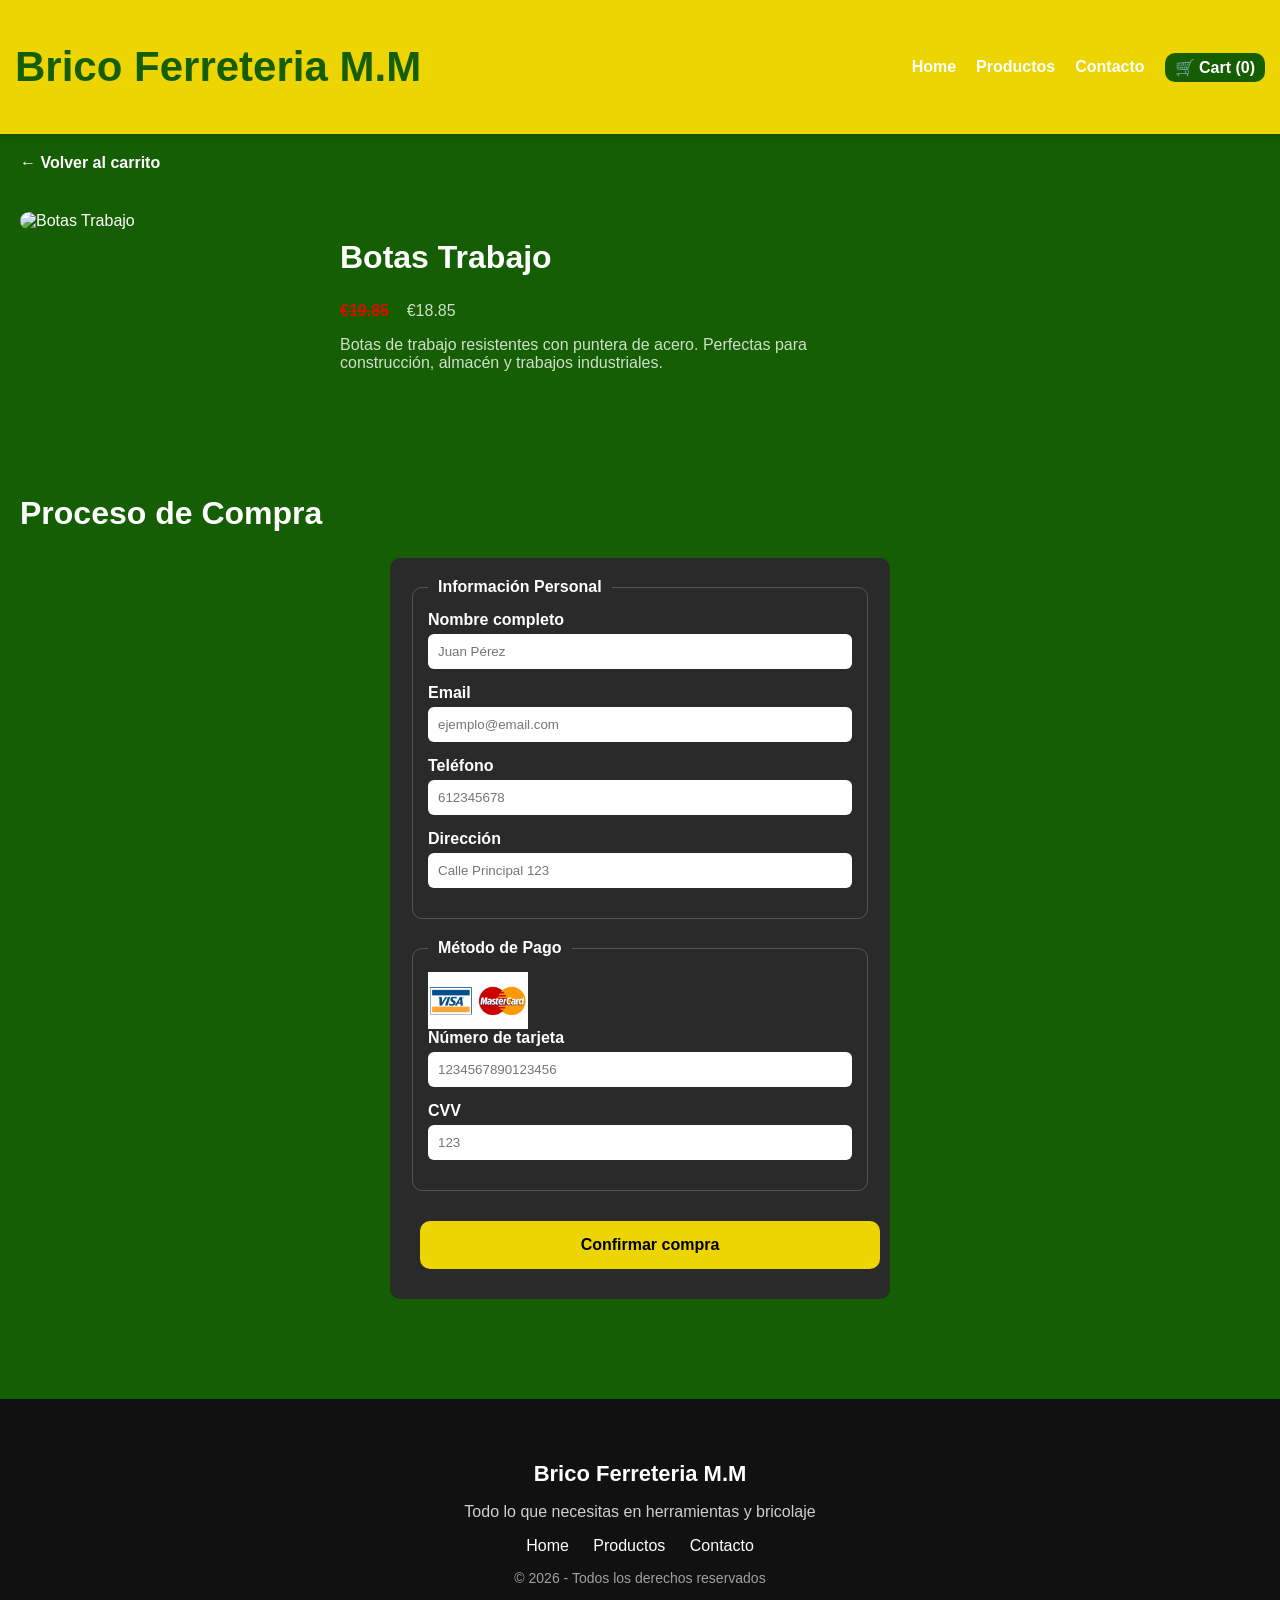
==== checkout.html @ 4f7c5dfa "Add files via upload" ====
<!DOCTYPE html>
<html lang="en">

<head>

  <meta charset="UTF-8">

  <meta name="viewport"
        content="width=device-width, initial-scale=1.0">

  <title>Checkout | Brico Ferreteria M.M</title>

  <link rel="stylesheet" href="style.css">

</head>

<body>

  <!-- HEADER -->
  <header>

    <h1>Brico Ferreteria M.M</h1>

    <nav>

      <a href="index.html">Home</a>

      <a href="index.html#productos">
        Productos
      </a>

      <a href="index.html#contacto">
        Contacto
      </a>

      <a href="cart.html" class="cart">
        🛒 Cart (<span id="cart-count">0</span>)
      </a>

    </nav>

  </header>

  <!-- BACK BUTTON -->
  <a href="cart.html" class="back-btn">
    ← Volver al carrito
  </a>

  <!-- PRODUCT -->
  <section class="product-page">

    <div class="product-image">

      <img src="image/calzado sigoridad.jpg"
           alt="Botas Trabajo">

    </div>

    <div class="product-info">

      <h2>Botas Trabajo</h2>

      <p class="price">
        <del>€19.85</del>
        &nbsp;&nbsp;
        €18.85
      </p>

      <p class="description">

        Botas de trabajo resistentes con
        puntera de acero. Perfectas para
        construcción, almacén y trabajos
        industriales.

      </p>

    </div>

  </section>

  <!-- CHECKOUT -->
  <section class="checkout-section">

    <h2>Proceso de Compra</h2>

    <form id="checkout-form">

      <!-- PERSONAL INFO -->
      <fieldset>

        <legend>
          Información Personal
        </legend>

        <div class="form-group">

          <label for="name">
            Nombre completo
          </label>

          <input type="text"
                 id="name"
                 name="name"
                 placeholder="Juan Pérez"
                 required>

        </div>

        <div class="form-group">

          <label for="email">
            Email
          </label>

          <input type="email"
                 id="email"
                 name="email"
                 placeholder="ejemplo@email.com"
                 required>

        </div>

        <div class="form-group">

          <label for="phone">
            Teléfono
          </label>

          <input type="tel"
                 id="phone"
                 name="phone"
                 placeholder="612345678"
                 required>

        </div>

        <div class="form-group">

          <label for="address">
            Dirección
          </label>

          <input type="text"
                 id="address"
                 name="address"
                 placeholder="Calle Principal 123"
                 required>

        </div>

      </fieldset>

      <!-- PAYMENT -->
      <fieldset>

        <legend>
          Método de Pago
        </legend>

        <img class="card-icon"
             src="image/Visa-vs-Mastercard.jpg"
             alt="Visa y Mastercard"
             width="100">

        <div class="form-group">

          <label for="card">
            Número de tarjeta
          </label>

          <input type="text"
                 id="card"
                 maxlength="16"
                 placeholder="1234567890123456"
                 required>

        </div>

        <div class="form-group">

          <label for="pin">
            CVV
          </label>

          <input type="text"
                 id="pin"
                 maxlength="3"
                 placeholder="123"
                 required>

        </div>

      </fieldset>

      <!-- BUTTON -->
      <button type="submit"
              class="checkout-btn">

        Confirmar compra

      </button>

    </form>

    <!-- SUCCESS MESSAGE -->
    <p class="success-msg" id="success-msg">

      ✔ Pedido enviado correctamente

    </p>

  </section>

  <!-- FOOTER -->
  <footer class="footer">

    <h3>Brico Ferreteria M.M</h3>

    <p>
      Todo lo que necesitas en herramientas
      y bricolaje
    </p>

    <div class="footer-links">

      <a href="index.html">
        Home
      </a>

      <a href="index.html#productos">
        Productos
      </a>

      <a href="index.html#contacto">
        Contacto
      </a>

    </div>

    <p class="copy">
      © 2026 - Todos los derechos reservados
    </p>

  </footer>

  <!-- SCRIPT -->
  <script src="script.js"></script>

  <script>

    const form =
      document.getElementById("checkout-form");

    const successMsg =
      document.getElementById("success-msg");

    form.addEventListener("submit", function(event) {

      event.preventDefault();

      successMsg.style.display = "block";

      localStorage.removeItem("cart");

      setTimeout(() => {

        window.location.href = "index.html";

      }, 2500);

    });

  </script>

</body>

</html>
---- style.css ----
*{
    box-sizing: border-box;
   }
html {
  scroll-behavior: smooth;
}
 img {
  max-width: 100%;
  display: block;
}  

body {
    background: #155e03;
    margin: 0;
    color: white;
    font-family: Arial, Helvetica, sans-serif;  
   }

h1 {
    font-size: 42px;
   }
h2 {
    font-size: 32px;
   }
h3 {
    font-size: 22px;
   } 
p {
    opacity: 0.8;
  }
  

header {
    display: flex;
    justify-content: space-between;
    align-items: center;
    background: #ecd503;
    padding: 15px;
    position: sticky;
    top: 0;
    z-index: 1000;
    box-shadow: 0 2px 10px rgba(0,0,0,0.2);
      }

nav {
    display: flex;
    gap: 20px;
    align-items: center;
    }
    
nav a {
    color: white;
    text-decoration: none;
    font-weight: bold;
      }
nav a:hover {
  color: #155e03;
     }
header h1 {
  color: #155e03;
}

.menu-item {
  position: relative;
}

.back-btn {
  display: inline-block;
  margin: 20px;
  color: white;
  font-weight: bold;
  text-decoration: none;
}
.back-btn:hover {
  background: #d4c000;
}
/*---القائمة الهامشية----*/
#menu-toggle {
  display: none;
}

.menu-btn {
  display: inline-block;
  color: white;
  cursor: pointer;
  font-weight: bold;
  transition: 0.3s;
}

.menu-btn:hover {
  color: #ecd503;
}

/*----------------sidebar----------------*/
.sidebar {
  position: fixed;
  top: 0;
  left: -250px; /* مخفي خارج الشاشة */
  width: 250px;
  height: 100%;
  background: #2A2A2A;
  padding: 20px;
  overflow-y: auto;
  transition: 0.3s;
  z-index: 2000;
}

.sidebar a {
  display: block;
  color: white;
  text-decoration: none;
  margin: 15px 0;
}

.sidebar a:hover {
  color: #ecd503;
}

#menu-toggle:checked ~ .sidebar {
  left: 0;
}
.overlay {
  opacity: 0;
  transition: 0.3s;
}

#menu-toggle:checked ~ .overlay {
  display: block;
  opacity: 1;
}

.close-btn {
  cursor: pointer;
  display: block;
  margin-bottom: 20px;
  font-size: 20px;
}
.overlay {
  position: fixed;
  top: 0;
  left: 0;
  width: 100%;
  height: 100%;
  background: rgba(0,0,0,0.5);
  display: none;
  z-index: 1000;
}
#menu-toggle:checked ~ .overlay {
  display: block;
}

.category input {
  display: none;
}
.category-title {
  display: block;
  cursor: pointer;
  font-weight: bold;
  margin: 10px 0;
}
.subcategory {
  display: none;
  padding-left: 15px;
}
.category input:checked + .category-title + .subcategory {
  display: block;
}


/*-------------------hero-----------------*/
.hero {
    background: linear-gradient(to right, #155e03, #1f7a1f);
    text-align: center;
    padding: 25px 15px;
    margin: 15px 0;
    display: flex;
    flex-direction: column;
    align-items: center;
    border-radius: 10px;
      }
.hero .spans {
    display: flex;
    gap: 15px;
    justify-content: center;
    flex-wrap: wrap;
    margin: 15px auto;
         }      
.hero span {
    background: rgba(255,255,255,0.1);
    padding: 5px 10px;
    border-radius: 10px;
    margin: 0;
         }
.hero h2 {
    font-size: 30px;
         }
.hero p {
    max-width: 500px;
    font-size: 18px;
        }


/*-------------------product--------------------*/
section {
  padding: 60px 20px;
}
.container {
    max-width: 1100px;
    margin: auto;
}
.productos-container {
  display: flex;
  flex-wrap: wrap;
  gap: 20px;
  justify-content: space-between;
  text-align: center;
  padding: 20px;
}

.product {
  display: flex;
flex-direction: column;
justify-content: space-between;
  flex: 1 1 250px;
  background: rgba(0,0,0,0.2);
  padding: 20px;
  border-radius: 10px;
  transition: 0.3s;
  box-shadow: 0 5px 15px rgba(0,0,0,0.2);
}
.product:hover {
  transform: translateY(-8px);
}
.product img{
  width: 100%;
  height: 180px;
  object-fit:contain;
  border-radius: 10px;
}

.product-page {
  display: flex;
  gap: 20px;
  padding: 20px;
  align-items: flex-start;
}
.product-image {
  flex: 0 0 300px;
  max-width: 500px;
}
.product-image img {
  width: 100%;
  border-radius: 10px;
}
.product-info {
  flex: 1;
  max-width: 500px;
}

.product-actions {
  display: flex;
  gap: 10px;
  justify-content: center;
  align-items: center;
  margin-top: 10px;
}

.product-actions button,
.product-actions .btn {
  padding: 10px 15px;
  border-radius: 10px;
}
/*--------------btn------------*/
button {
    display: inline-block;
    text-align: center;
    background: #ecd503; 
    padding: 12px 15px;
    margin: 10px;
    border: none;
    border-radius: 15px;
    color: black;
    font-weight: bold;
    transition: 0.3s;
       }
button:hover {
    background: #ecd503;
       }

.btn {
  display: inline-block;
  background: #ecd503;
  padding: 12px 9px;
  border-radius: 10px;
  color: black;
  font-weight: bold;
  text-decoration: none;
  transition: 0.3s;
}
.btn:hover {
  background: #d4c000;
  transform: scale(1.05);
}

button, .btn {
  cursor: pointer;
}

/*------------------contact---------------*/
.contact {
  background: #1D1D1D;
  padding: 60px 20px;
  text-align: center;
}

.contact-container {
  display: flex;
  flex-wrap: wrap;
  gap: 20px;
  justify-content: center;
}

.contact-item {
  background: #2A2A2A;
  padding: 20px;
  border-radius: 12px;
  width: 220px;
  transition: 0.3s;
}

.contact-item:hover {
  transform: translateY(-5px);
}

.contact-item h3 {
  margin-bottom: 10px;
}

.contact-item p {
  font-size: 14px;
}

.contact a {
  color: #ecd503;
  text-decoration: none;
}

.social-link {
  display: flex;
  align-items: center;
  gap: 8px;
  justify-content: center;
  margin: 10px;
}

.social-link img {
  width: 20px;
}

/*-------------------footer--------------*/
.footer {
  background: #111;
  padding: 40px 20px;
  text-align: center;
  margin-top: 40px;
}

.footer h3 {
  margin-bottom: 10px;
}

.footer-links {
  margin: 15px 0;
}

.footer-links a {
  margin: 0 10px;
  color: white;
  text-decoration: none;
}

.footer-links a:hover {
  color: #ecd503;
}

.copy {
  font-size: 14px;
  opacity: 0.6;
}



del {
  color: red;
  font-weight: bold;
}
/*---------------form---------------*/
.form-group {
  display: flex;
  flex-direction: column;
  text-align: left;
  margin-bottom: 15px;
}

.form-group label {
  margin-bottom: 5px;
  font-weight: bold;
}

.form-group input {
  padding: 10px;
  border-radius: 6px;
  border: none;
}

form {
  max-width: 500px;
  margin: auto;
  background: #2A2A2A;
  padding: 20px;
  border-radius: 10px;
}

form input {
  width: 100%;
}
form input:focus {
  outline: 2px solid #ecd503;
}

fieldset {
  border: 1px solid rgba(255,255,255,0.2);
  margin-bottom: 20px;
  padding: 15px;
  border-radius: 10px;
}

legend {
  padding: 0 10px;
  font-weight: bold;
}
/*--------------checkout---------------*/
.checkout-btn {
  width: 100%;
  padding: 15px;
  background: #ecd503;
  border: none;
  border-radius: 10px;
  font-size: 16px;
  font-weight: bold;
  cursor: pointer;
}

.checkout-btn:hover {
  background: #d4c000;
}

.success-msg {
  display: none;
  color: #ecd503;
  margin-top: 10px;
}
/*--------------cart---------------*/
.cart {
  background: #155e03;
  padding: 5px 10px;
  border-radius: 10px;
}

.add-to-cart {
  background: #1D1D1D;
  color: white;
  border: 1px solid #ecd503;
}

.cart-item button {
  background: red;
  color: white;
  border-radius: 8px;
  padding: 5px 10px;
}

.add-to-cart:hover {
  background: #ecd503;
  color: black;
}

.cart-page {
  padding: 40px;
  text-align: center;
}

.cart-item {
  display: flex;
  align-items: center;
  justify-content: space-between;
  gap: 15px;

  background: rgba(0,0,0,0.2);
  padding: 15px;
  border-radius: 10px;
  margin-bottom: 15px;
}

.cart-item img {
  width: 80px;
  height: 80px;
  object-fit: contain;
}

.cart-info {
  flex: 1;
}

.remove-btn {
  background: red;
  color: white;
  border: none;
  padding: 8px 12px;
  border-radius: 8px;
  cursor: pointer;
}

.cart-buttons {
  display: flex;
  gap: 20px;
  margin-top: 20px;
}

.cart-buttons a {
  flex: 1;
  display: flex;
  justify-content: center;
  align-items: center;

  border-radius: 10px;

  text-decoration: none;
  font-weight: bold;

  height: 50px;
}

.continue-shopping-btn {
  background: #ddd;
  color: black;
}

.cart-checkout-btn {
  background-color: black;
  color: white;
}

/*------------- Responsive -------------*/

@media (max-width: 768px) {

  header {
    flex-direction: column;
    gap: 15px;
    text-align: center;
  }

  nav {
    flex-wrap: wrap;
    justify-content: center;
  }

  .product-page {
    flex-direction: column;
    align-items: center;
  }

  .product-image,
  .product-info {
    max-width: 100%;
  }

  .cart-buttons {
    flex-direction: column;
  }

  .productos-container {
    justify-content: center;
  }

  h1 {
    font-size: 30px;
  }

  h2 {
    font-size: 26px;
  }

}
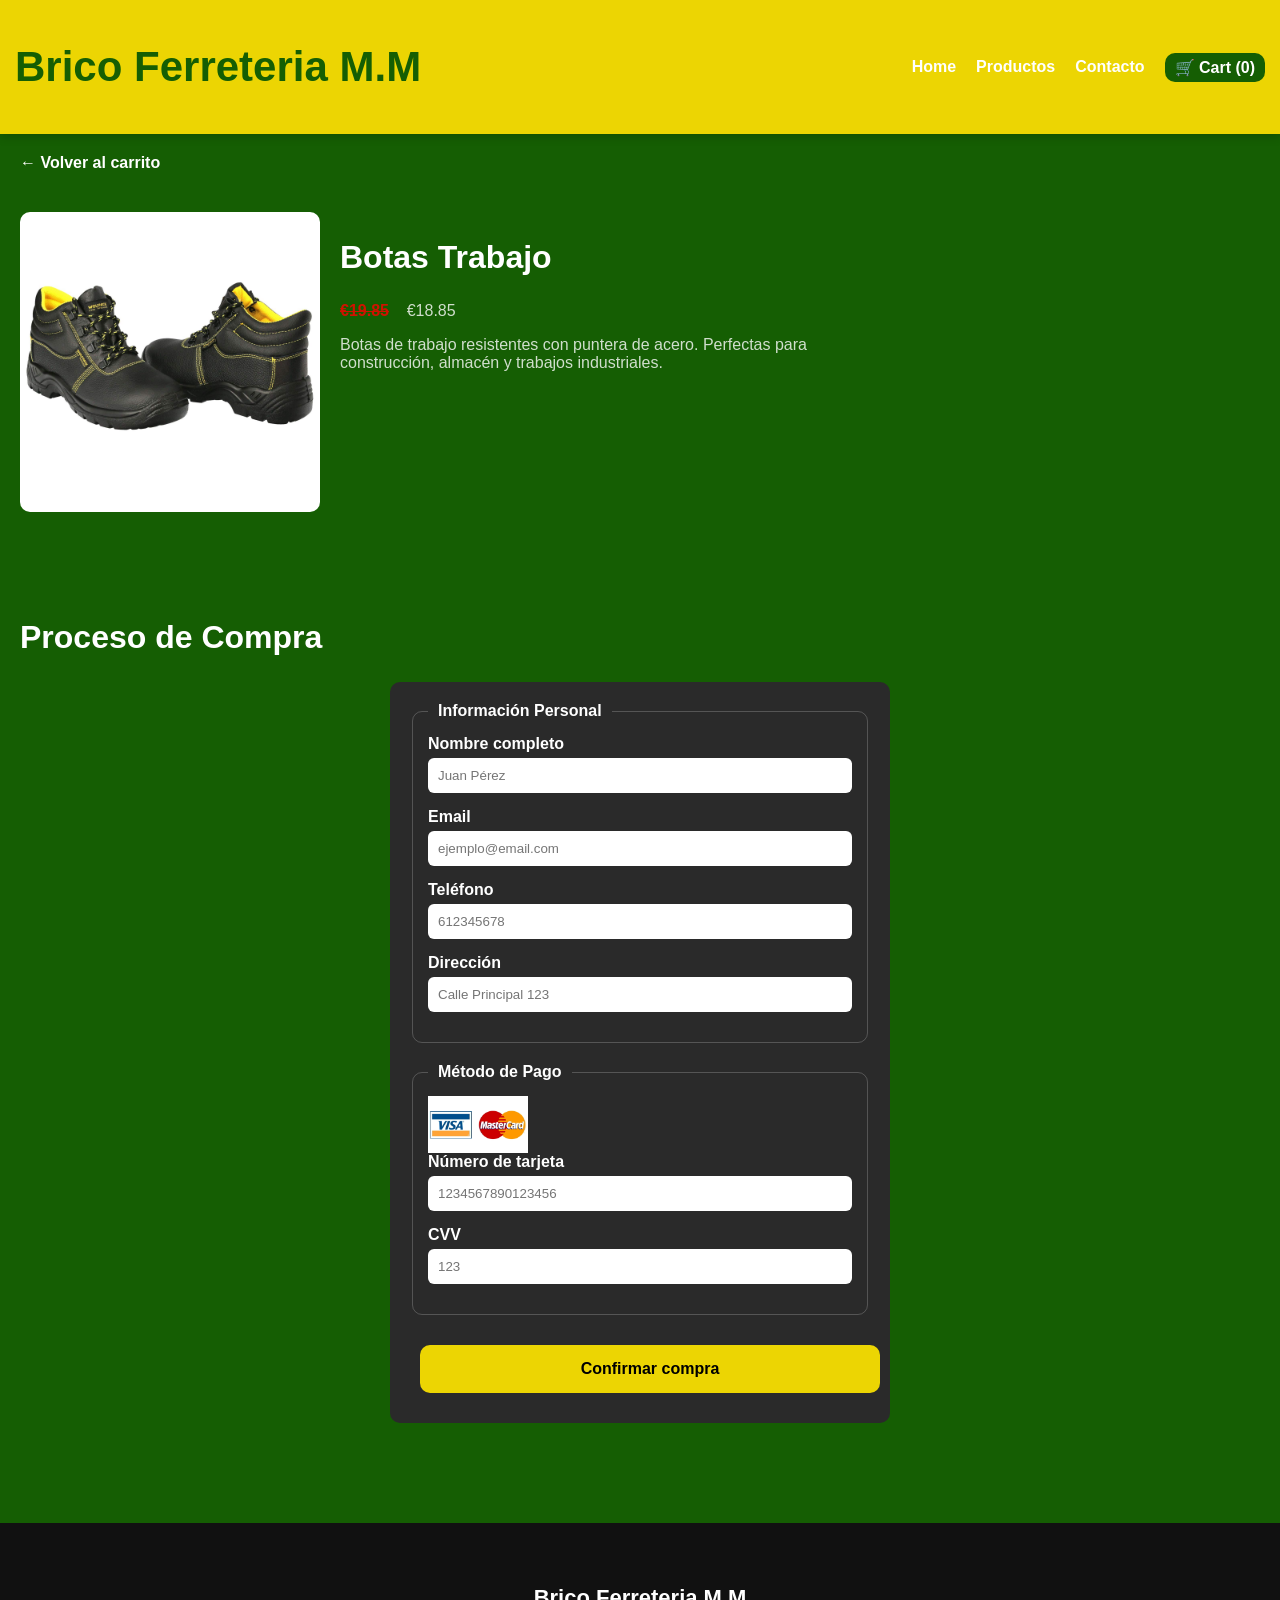
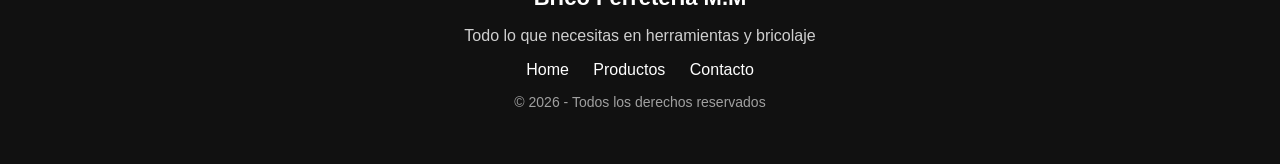
==== commit b848cbde: "Update checkout.html" ====
--- a/checkout.html
+++ b/checkout.html
@@ -51,7 +51,7 @@
 
     <div class="product-image">
 
-      <img src="image/calzado sigoridad.jpg"
+      <img src="image/calzado-sigoridad.jpg"
            alt="Botas Trabajo">
 
     </div>
@@ -275,4 +275,4 @@
 
 </body>
 
-</html>+</html>
